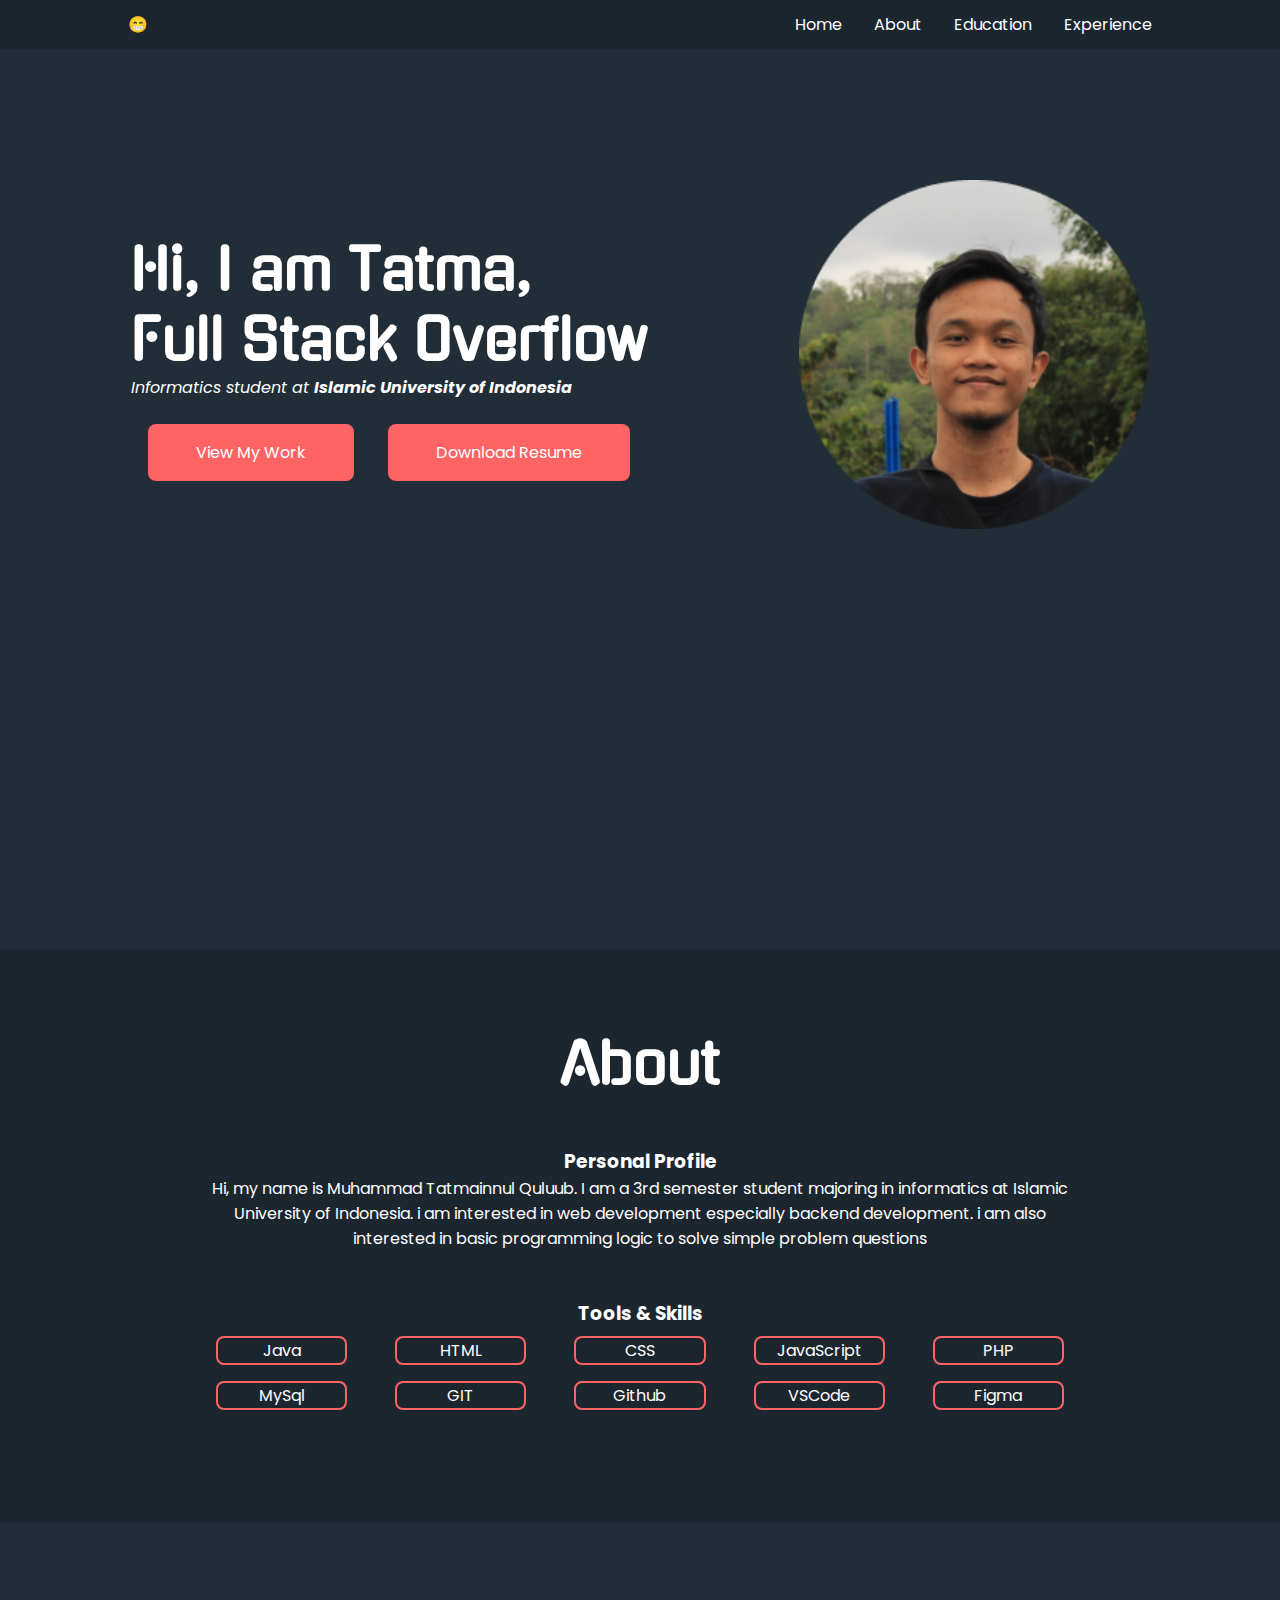
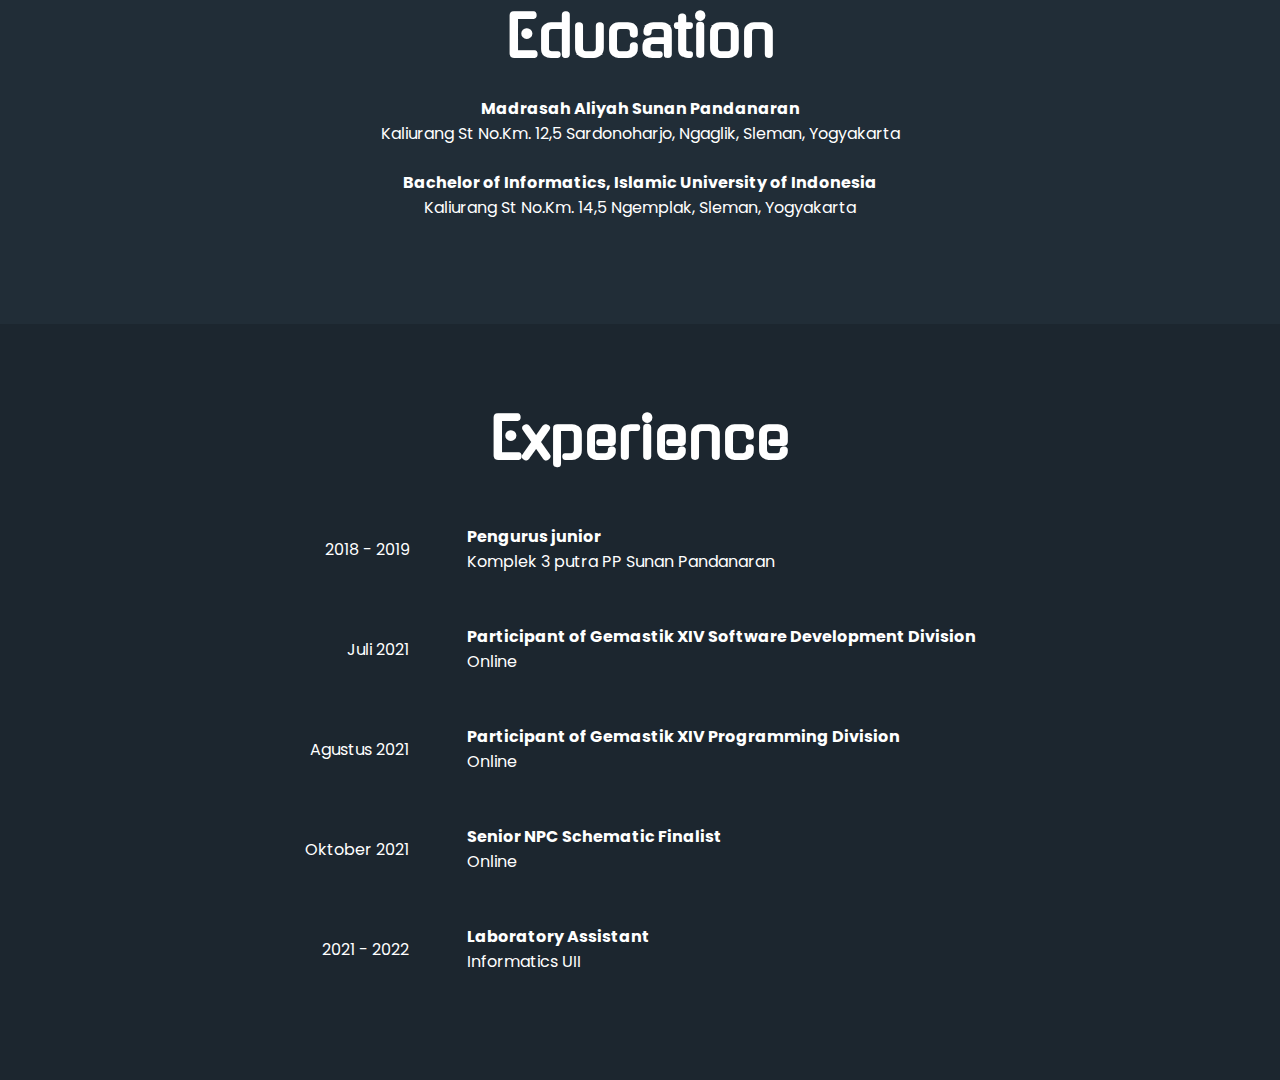
==== Pertemuan2/Portfolio/portfolio.html @ e158c028 "add Pertemuan 2" ====
<!DOCTYPE html>
<html lang="en">
  <head>
    <meta charset="UTF-8" />
    <meta http-equiv="X-UA-Compatible" content="IE=edge" />
    <meta name="viewport" content="width=device-width, initial-scale=1.0" />
    <title>🙄Portfolio</title>
    <link rel="stylesheet" href="style.css">
  </head>
  <body>
    <div class="header">
      <a href="">😁</a>      
      <nav>
        <ul>
          <li><a href="#">Home</a></li>
          <li><a href="#">About</a></li>
          <li><a href="#">Education</a></li>
          <li><a href="#">Experience</a></li>            
        </ul>
      </nav>
    </div>
    <table class="hero"  >
      <tr>
        <td>
          <img src="../image/propil.png" alt="profile image" width="350"/>
        </td>
        <td>
          <h1 class="title">Hi, I am Tatma,</h1>
          <h1 class="title">Full Stack Overflow</h1>
          <p><em>Informatics student at <strong>Islamic University of Indonesia</strong></em></p>
          <!-- <p>Bantul, Yogyakarta, Indonesia <br/>muh.tatma442@gmail.com <br/></p> -->
          <div class="button">
            <a href="">View My Work</a>
            <a href="">Download Resume</a>
          </div>
        </td>
      </tr>
    </table>

    <section class="about">
      <h1 class="title">About</h1>
      <div class="about-wrapper">
        <h3>Personal Profile</h3>
        <p>
          Hi, my name is Muhammad Tatmainnul Quluub. I am a 3rd semester student majoring in informatics at Islamic University
          of Indonesia. i am interested in web development especially backend
          development. i am also interested in basic programming logic to solve
          simple problem questions
        </p>
      </div>
      
  
      <!-- <hr> -->
      <div class="about-wrapper">
        <h3>Tools & Skills</h3>     
        <div class="skill-container">
          <p>Java</p>                  
          <p>HTML</p>      
          <p>CSS</p>      
          <p>JavaScript</p>    
          <p>PHP</p>     
          <p>MySql</p>     
          <p>GIT</p>      
          <p>Github</p>      
          <p>VSCode</p>      
          <p>Figma</p>                      
        </div>   
      </div>
    </section>

    <section class="education">
      <!-- <hr> -->
      <h3 class="title">Education</h3>
      <!-- <ul> -->
        <p><strong>Madrasah Aliyah Sunan Pandanaran</strong><p>
        <dt>
          Kaliurang St No.Km. 12,5 Sardonoharjo, Ngaglik, Sleman, Yogyakarta
        </dt>
        <p>
          <strong>Bachelor of Informatics, Islamic University of Indonesia</strong>
        </p>
        <dt>Kaliurang St No.Km. 14,5 Ngemplak, Sleman, Yogyakarta</dt>
      <!-- </ul> -->
      
    </section>

    <section class="experience">
      <h3 class="title">Experience</h3>
      <table>
        <tbody>
          <tr>
            <td>2018 - 2019</td>
            <td>
              <ul>
                <li>
                  <strong>Pengurus junior</strong>
                  <dt>Komplek 3 putra PP Sunan Pandanaran</dt>                
                </li>
              </ul>
            </td>
          </tr>
          <tr>
            <td>Juli 2021</td>
            <td>
              <ul>
                <li>
                  <strong>Participant of Gemastik XIV Software Development Division</strong>
                  <dt>Online</dt>                
                </li>
              </ul>
            </td>
          </tr>
          <tr>
            <td>Agustus 2021</td>
            <td>
              <ul>
                <li>
                  <strong>Participant of Gemastik XIV Programming Division</strong>
                  <dt>Online</dt>                
                </li>
              </ul>
            </td>
          </tr>
          <tr>
            <td>Oktober 2021</td>
            <td>
              <ul>
                <li>
                  <strong>Senior NPC Schematic Finalist</strong>
                  <dt>Online</dt>                
                </li>
              </ul>
            </td>
          </tr>
          <tr>
            <td>2021 - 2022</td>
            <td>
              <ul>
                <li>
                  <strong>Laboratory Assistant</strong>
                  <dt>Informatics UII</dt>                
                </li>
              </ul>
            </td>
          </tr>
        </tbody>
      </table>    
      
    </section>
    <!-- <hr> -->
  </body>
</html>
---- Pertemuan2/Portfolio/style.css ----
@import url('https://fonts.googleapis.com/css2?family=Gugi&display=swap');
@import url('https://fonts.googleapis.com/css2?family=Poppins:wght@400;700&display=swap');

* {
    margin:0;
    box-sizing: border-box;
    font-family: 'poppins', sans-serif;    
}

body{
    background-color: #1c262f;
    color: #fff;
}

a{
    text-decoration: none;
    color: inherit;
}

li{
    list-style: none;
}

span{
    text-decoration: line-through;
}

.header{
    background-color: #1c262f;
    padding: 0.75em 10%;    
    display: flex;
    justify-content: space-between;
}

nav ul{
    padding: 0;
    display: flex;
    flex-direction: row;   
    justify-content: right; 
}

nav ul li{
    list-style-type: none;
    margin-left: 2em;
}


.title{
    font-family: 'gugi', sans-serif;
    font-size: 3.5rem;
}

.hero{
    padding: 10% 10%;
    background-color: #212d37;
    height: 100vh;
    width: 100%;    
}

.hero tbody tr{
    display: flex;
    flex-direction: row-reverse;
    justify-content: space-between;
    align-items: center;
}

.button{
    display: flex;
    justify-content: space-around;
    margin-top: 1.5rem;
}

.button a{
    border-radius: 0.5rem;
    padding: 1em 3em;
    background-color: #FF6464;
}

section{
    padding: 5em 5em;
}

section .title{
    text-align: center;
    margin-bottom: 1.5rem;
}

.about-wrapper{    
    padding: 1.5rem 10%;
    text-align: center;
    /* display: grid;
    grid-template-columns: 25% 25% 25% 25%; */
}

.skill-container{
    display: grid;
    grid-template-columns: 20% 20% 20% 20% 20%;
    
}

.skill-container p{
    border-radius: 0.5em;
    border-style: solid;
    border-width: 2px;    
    border-color: #FF6464;
    margin: 0.5em 1.5em;
    /* width: fit-content; */

}

.education{
    background-color: #212D37 ;
    align-items: center;
    display: flex;
    flex-direction: column;
    text-align: center;
}

.education dt{
    margin-bottom: 1.5rem;
}

.experience{
    display: flex;
    flex-direction: column;
    align-items: center;
    
}

.experience table tbody tr td{    
    padding: 1.5em 0.5em;
}

.experience table tbody tr td:nth-child(1){
    text-align: right;
}
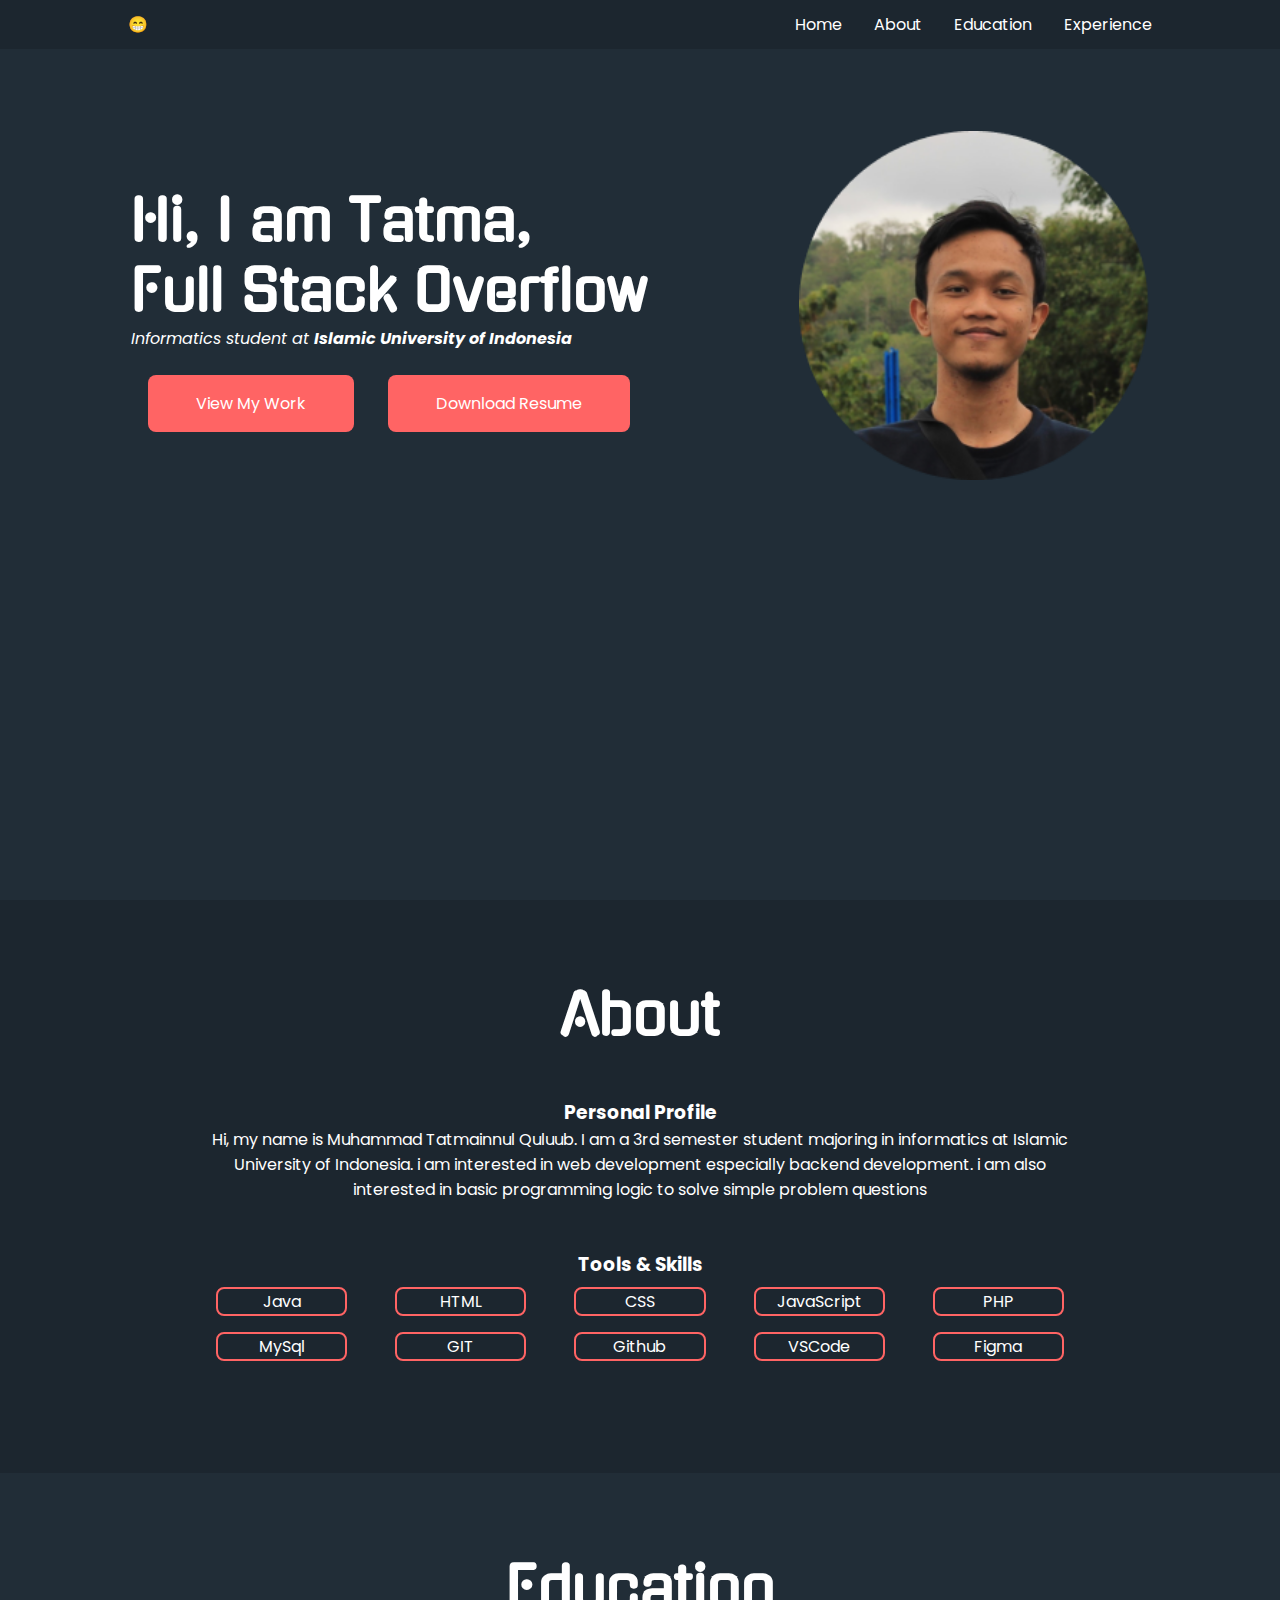
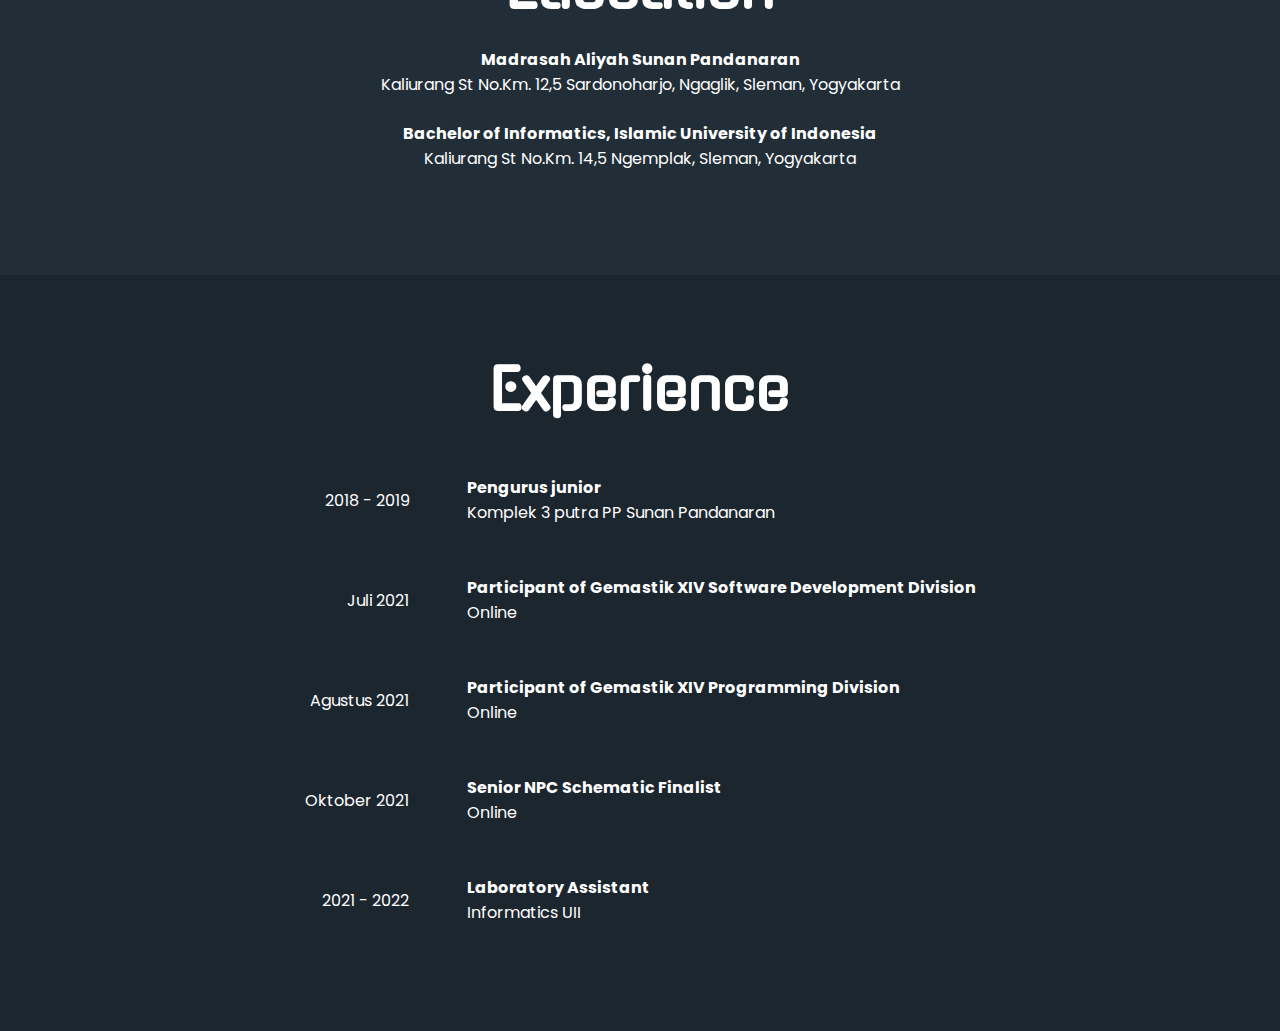
==== commit ddfbfa07: "modified portfolio, header and nevigation" ====
--- a/Pertemuan2/Portfolio/portfolio.html
+++ b/Pertemuan2/Portfolio/portfolio.html
@@ -12,14 +12,14 @@
       <a href="">😁</a>      
       <nav>
         <ul>
-          <li><a href="#">Home</a></li>
-          <li><a href="#">About</a></li>
-          <li><a href="#">Education</a></li>
-          <li><a href="#">Experience</a></li>            
+          <li><a href="#home">Home</a></li>
+          <li><a href="#about">About</a></li>
+          <li><a href="#education">Education</a></li>
+          <li><a href="#experience">Experience</a></li>            
         </ul>
       </nav>
     </div>
-    <table class="hero"  >
+    <table class="hero" id="home"  >
       <tr>
         <td>
           <img src="../image/propil.png" alt="profile image" width="350"/>
@@ -37,7 +37,7 @@
       </tr>
     </table>
 
-    <section class="about">
+    <section class="about" id="about">
       <h1 class="title">About</h1>
       <div class="about-wrapper">
         <h3>Personal Profile</h3>
@@ -68,7 +68,7 @@
       </div>
     </section>
 
-    <section class="education">
+    <section class="education" id="education">
       <!-- <hr> -->
       <h3 class="title">Education</h3>
       <!-- <ul> -->
@@ -84,7 +84,7 @@
       
     </section>
 
-    <section class="experience">
+    <section class="experience" id="experience">
       <h3 class="title">Experience</h3>
       <table>
         <tbody>
--- a/Pertemuan2/Portfolio/style.css
+++ b/Pertemuan2/Portfolio/style.css
@@ -30,6 +30,8 @@
     padding: 0.75em 10%;    
     display: flex;
     justify-content: space-between;
+    width: 100%;
+    position: fixed;
 }
 
 nav ul{
